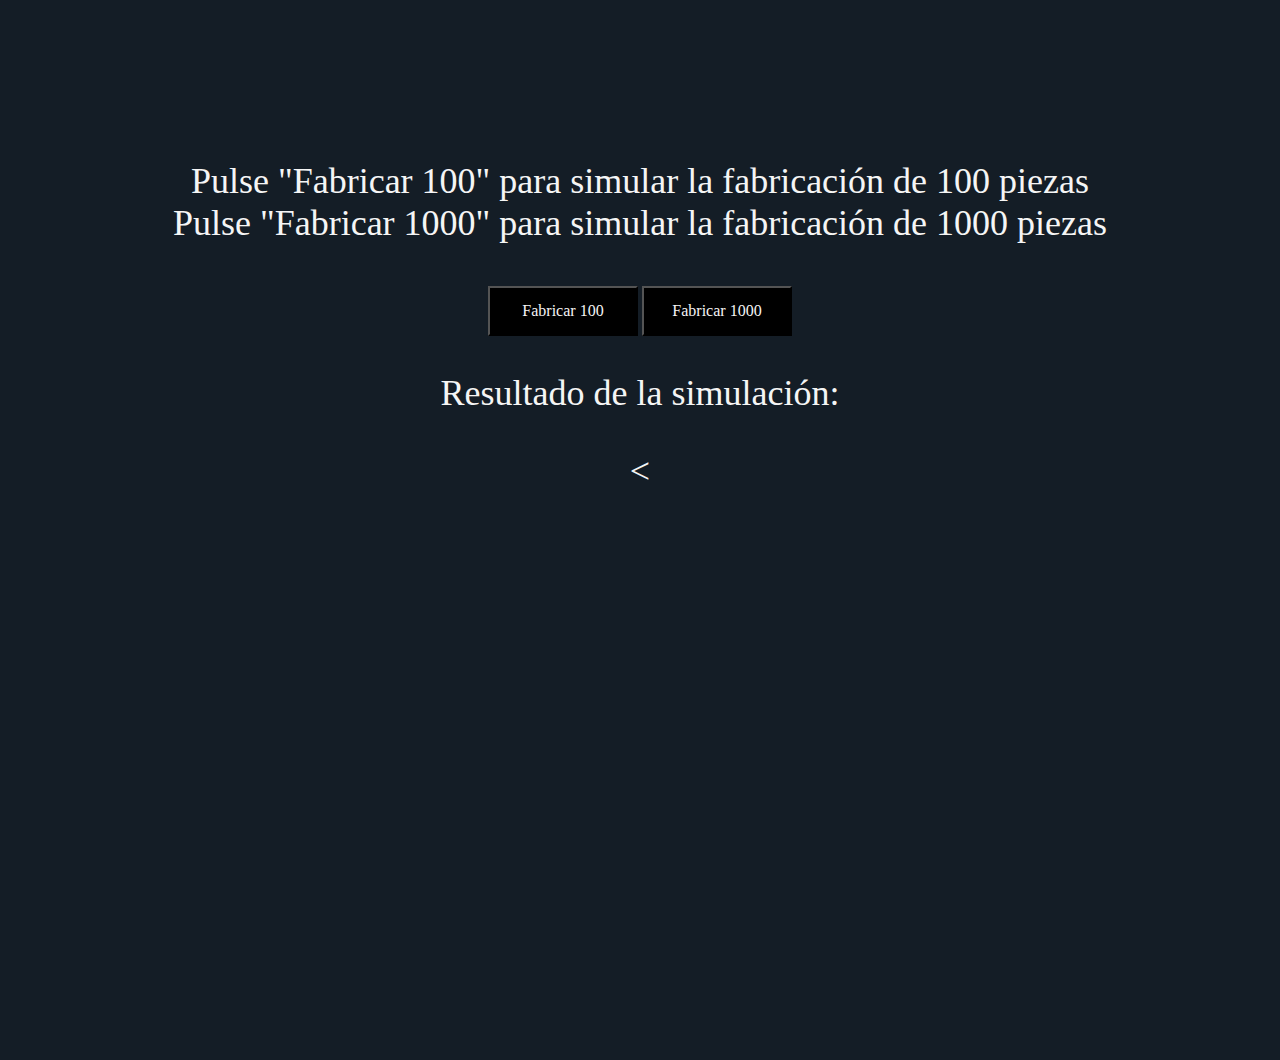
==== index.html @ ab7b72ac "good graces" ====
<html lang="es">
<head>
    <meta charset="UTF-8">
    <meta name="viewport" content="width=device-width, initial-scale=1.0">
    <meta name="autor" content = "Lucas Joglar y Lucía Andrés"/>
    <title>🏭Fábrica🏭</title>
    <link rel="stylesheet" href="Fabrica.css">
    <!--<script src= "fabrica.js" type="text/javascript"></script>-->
</head>
<body>
    <div class="side-image left-image"></div>
    <div class="side-image right-image"></div>
    <h1 class="titulo">
        <span class="coche"> 🚗 &nbsp;&nbsp;&nbsp;&nbsp;    🚗&nbsp;&nbsp;&nbsp;&nbsp;     🚗&nbsp;&nbsp;&nbsp;&nbsp;     🚗 &nbsp;&nbsp;&nbsp;&nbsp;    🚗    &nbsp;&nbsp;&nbsp;&nbsp; 🚗 &nbsp;&nbsp;&nbsp;&nbsp;    🚗&nbsp;&nbsp;&nbsp;&nbsp;     🚗</span> 
    </h1>
    <div class= "contenedora">
        <div class="texto">
            Pulse "Fabricar 100" para simular la fabricación de 100 piezas <br>
            Pulse "Fabricar 1000" para simular la fabricación de 1000 piezas <br><br>
        </div>
        <button  id="botonF100">Fabricar 100</button>
        <button  id="botonF1000">Fabricar 1000</button>
        <div class="texto">
            <p>Resultado de la simulación:</p>
            <div id="resultado"></div> <
        </div>
        <script src= "fabrica.js" type="text/javascript"></script> <!--si el script esta arriba(como lo señalado en el power point), el código no funciona
    </div>

</body>
</html>
---- Fabrica.css ----
.contenedora{
	text-align: center;
	padding: 5em 0;
}
.coche {
    position: fixed;
    top: 10px;
    left: -100px; /* Empieza fuera de la pantalla a la izquierda */
    font-size: 2em;
    display: none; /* Oculto inicialmente */
}
.coche.animate {
    display: block;
    animation: moverCoche 10s linear forwards; /* El coche se mueve solo una vez */
}
@keyframes moverCoche {
    0% {
        transform: translateX(-100%);
    }
    100% {
        transform: translateX(150vw);
    }
}
.texto{
	font-size: 36px ;
	font-family: "Times New Roman", Times, serif;
}
body {
   /* background-color: black; /* Cambia este color por el que desees 
    margin: 0;
    padding: 0;*/
    color: whitesmoke;
    background-color: #141d26;
    background-size: cover; /* Hace que la imagen cubra todo el fondo */
    background-position: center; /* Centra la imagen */
    height: 100vh; /* Altura del 100% de la ventana */
    margin: 80; /* Elimina el margen por defecto */
}
#botonF100 {
    width: 150px;         
    height: 50px;         
    font-size: 16px;      
    padding: 10px 20px;   
    font-family: "Times New Roman", Times, serif;
    color: whitesmoke;
    background-color: black;
}

#botonF1000 {
    width: 150px;         
    height: 50px;         
    font-size: 16px;     
    padding: 10px 20px;   
    font-family: "Times New Roman", Times, serif;
    color: whitesmoke;
    background-color: black;
}
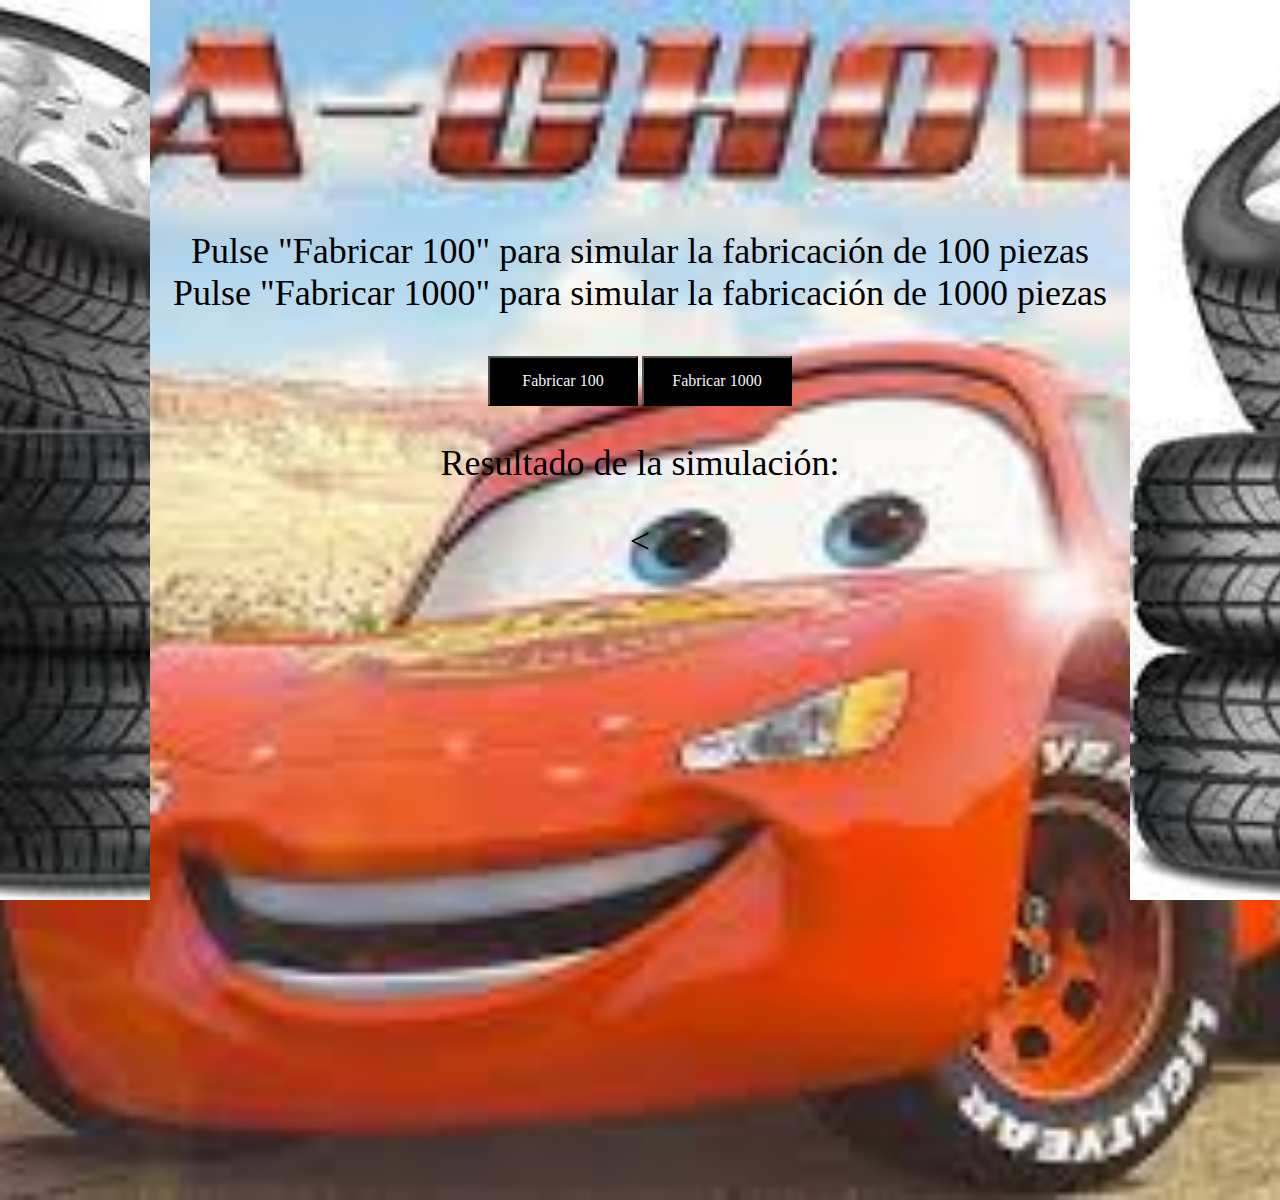
==== commit 839f966d: "no" ====
--- a/index.html
+++ b/index.html
@@ -24,7 +24,7 @@
             <p>Resultado de la simulación:</p>
             <div id="resultado"></div> <
         </div>
-        <script src= "fabrica.js" type="text/javascript"></script> <!--si el script esta arriba(como lo señalado en el power point), el código no funciona
+        <script src= "fabrica.js" type="text/javascript"></script> <!--si el script esta arriba(como lo señalado en el power point), el código no funciona-->
     </div>
 
 </body>
--- a/Fabrica.css
+++ b/Fabrica.css
@@ -15,34 +15,37 @@
 }
 @keyframes moverCoche {
     0% {
-        transform: translateX(-100%);
+        transform: translateX(100%);
     }
     100% {
-        transform: translateX(150vw);
+        transform: translateX(-150vw);
     }
 }
 .texto{
 	font-size: 36px ;
-	font-family: "Times New Roman", Times, serif;
+	/*font-family: "Times New Roman", Times, serif;*/
+    font-family: "Comic Sans MS", "Comic Sans", cursive;
 }
 body {
    /* background-color: black; /* Cambia este color por el que desees 
     margin: 0;
     padding: 0;*/
-    color: whitesmoke;
+    /*color: whitesmoke;
     background-color: #141d26;
     background-size: cover; /* Hace que la imagen cubra todo el fondo */
-    background-position: center; /* Centra la imagen */
+    background-image: url(l.jpeg);
+    background-size: cover; /* Scales image to cover the full background */
+    background-repeat: no-repeat; /* Prevents image from repeating */
+    background-position: center; /* Centers image on the page */
     height: 100vh; /* Altura del 100% de la ventana */
-    margin: 80; /* Elimina el margen por defecto */
+    margin: 150; /* Elimina el margen por defecto */
 }
 #botonF100 {
     width: 150px;         
     height: 50px;         
     font-size: 16px;      
     padding: 10px 20px;   
-    font-family: "Times New Roman", Times, serif;
-    color: whitesmoke;
+    font-family: "Comic Sans MS", "Comic Sans", cursive;    color: whitesmoke;
     background-color: black;
 }
 
@@ -51,7 +54,27 @@
     height: 50px;         
     font-size: 16px;     
     padding: 10px 20px;   
-    font-family: "Times New Roman", Times, serif;
+    font-family: "Comic Sans MS", "Comic Sans", cursive;
     color: whitesmoke;
     background-color: black;
+}
+
+.side-image {
+    position: fixed;
+    top: 0;
+    width: 150px;
+    height: 100%;
+    background-size: cover;
+    background-repeat: no-repeat;
+     z-index: -1;
+ }
+    /* Imagen izquierda */
+.left-image {
+    left: 0;
+    background-image: url('ruedai (1).jpg');
+}
+    /* Imagen derecha */
+.right-image {
+    right: 0;
+    background-image: url('ruedas.jpeg');
 }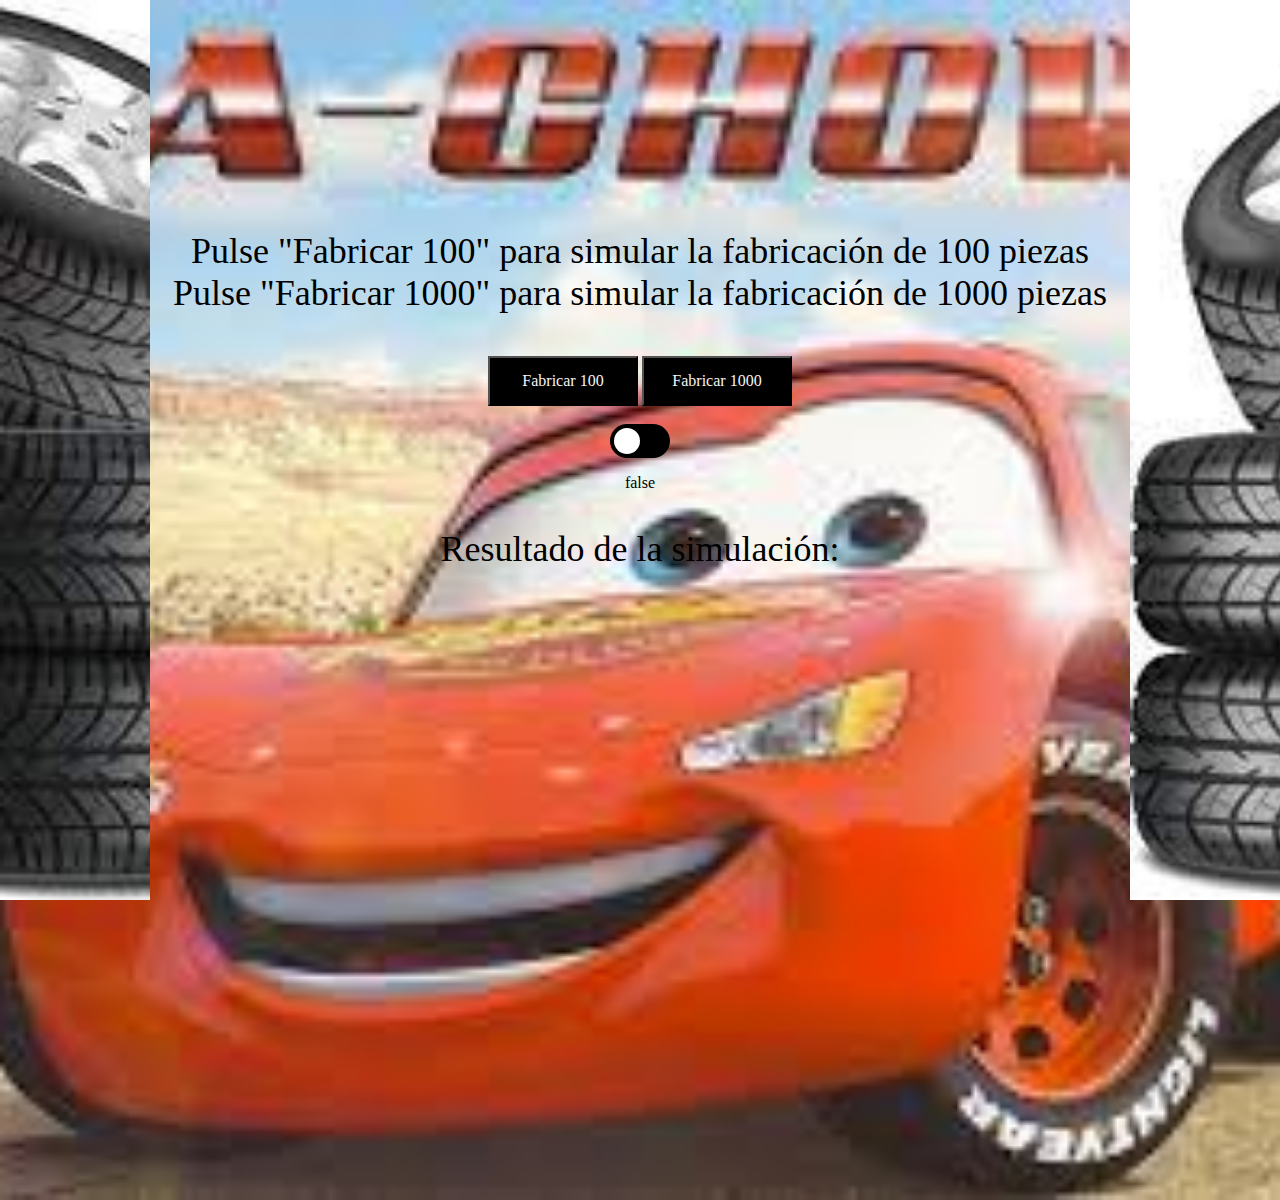
==== commit c1f68201: "slider" ====
--- a/index.html
+++ b/index.html
@@ -19,12 +19,36 @@
             Pulse "Fabricar 1000" para simular la fabricación de 1000 piezas <br><br>
         </div>
         <button  id="botonF100">Fabricar 100</button>
-        <button  id="botonF1000">Fabricar 1000</button>
+        <button  id="botonF1000">Fabricar 1000</button> <br><br>
+
+
+        <label class="switch">
+          <input type="checkbox" id="sliderCheckbox">
+          <span class="slider"></span>
+        </label>
+
+        <!-- Borrar, solo es para comprobar-->
+        <p><span id="sliderValue">false</span></p>
+
+
         <div class="texto">
             <p>Resultado de la simulación:</p>
-            <div id="resultado"></div> <
+            <div id="resultado"></div> 
         </div>
         <script src= "fabrica.js" type="text/javascript"></script> <!--si el script esta arriba(como lo señalado en el power point), el código no funciona-->
+        <script>
+          // Seleccionamos el checkbox y el span donde mostraremos el valor
+          const sliderCheckbox = document.getElementById('sliderCheckbox');
+          const sliderValue = document.getElementById('sliderValue');
+
+          // Función que actualiza el valor del slider
+          function updateSliderValue() {
+            sliderValue.textContent = sliderCheckbox.checked ? 'true' : 'false';
+          }
+
+          // Evento para cuando cambia el estado del slider
+          sliderCheckbox.addEventListener('change', updateSliderValue);
+        </script>
     </div>
 
 </body>
--- a/Fabrica.css
+++ b/Fabrica.css
@@ -77,4 +77,43 @@
 .right-image {
     right: 0;
     background-image: url('ruedas.jpeg');
+}
+.switch {
+    position: relative;
+    display: inline-block;
+    width: 60px;
+    height: 34px;
+}
+.switch input {
+    opacity: 0;
+    width: 0;
+    height: 0;
+}
+.slider {
+    position: absolute;
+    cursor: pointer;
+    top: 0;
+    left: 0;
+    right: 0;
+    bottom: 0;
+    background-color: black;
+    transition: .4s;
+    border-radius: 34px;
+}
+.slider:before {
+    position: absolute;
+    content: "";
+    height: 26px;
+    width: 26px;
+    left: 4px;
+    bottom: 4px;
+    background-color: white;
+    transition: .4s;
+    border-radius: 50%;
+}
+input:checked + .slider {
+     background-color: purple;
+ }
+input:checked + .slider:before {
+    transform: translateX(26px);
 }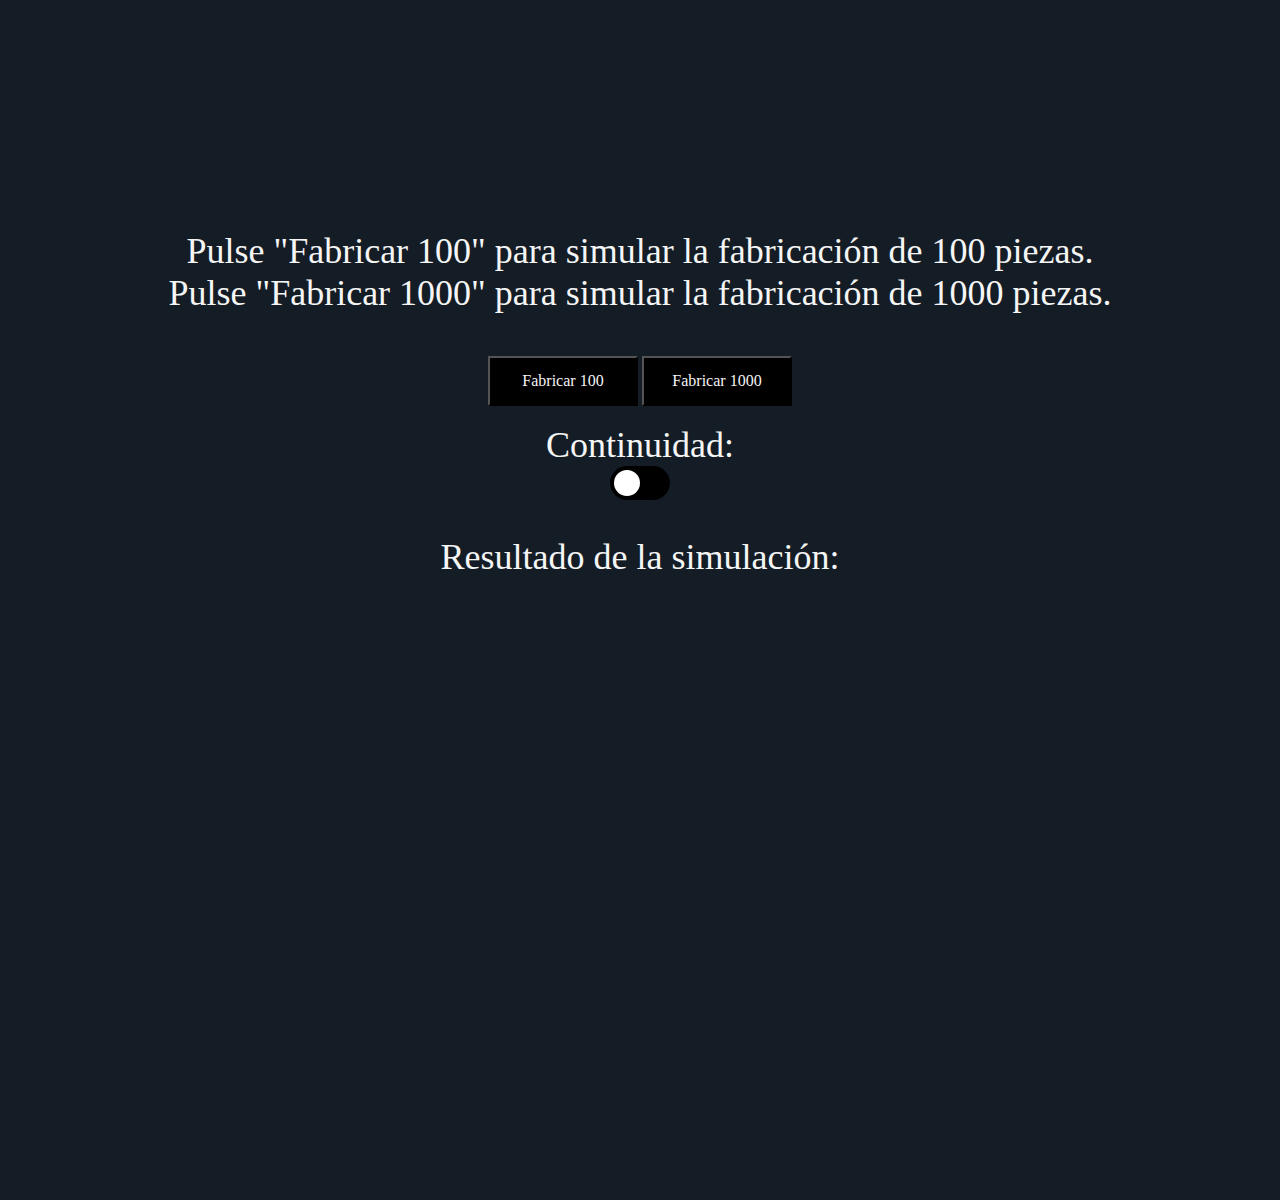
==== commit 350af157: "Add files via upload" ====
--- a/index.html
+++ b/index.html
@@ -8,47 +8,33 @@
     <!--<script src= "fabrica.js" type="text/javascript"></script>-->
 </head>
 <body>
-    <div class="side-image left-image"></div>
-    <div class="side-image right-image"></div>
+   <!-- <div class="side-image left-image"></div>-->
+   <!-- <div class="side-image right-image"></div>-->
     <h1 class="titulo">
         <span class="coche"> 🚗 &nbsp;&nbsp;&nbsp;&nbsp;    🚗&nbsp;&nbsp;&nbsp;&nbsp;     🚗&nbsp;&nbsp;&nbsp;&nbsp;     🚗 &nbsp;&nbsp;&nbsp;&nbsp;    🚗    &nbsp;&nbsp;&nbsp;&nbsp; 🚗 &nbsp;&nbsp;&nbsp;&nbsp;    🚗&nbsp;&nbsp;&nbsp;&nbsp;     🚗</span> 
     </h1>
     <div class= "contenedora">
         <div class="texto">
-            Pulse "Fabricar 100" para simular la fabricación de 100 piezas <br>
-            Pulse "Fabricar 1000" para simular la fabricación de 1000 piezas <br><br>
+            Pulse "Fabricar 100" para simular la fabricación de 100 piezas. <br>
+            Pulse "Fabricar 1000" para simular la fabricación de 1000 piezas. <br><br>
         </div>
         <button  id="botonF100">Fabricar 100</button>
         <button  id="botonF1000">Fabricar 1000</button> <br><br>
 
+       <div class ="texto">
+        Continuidad: <br>           
+       </div> 
 
         <label class="switch">
           <input type="checkbox" id="sliderCheckbox">
           <span class="slider"></span>
         </label>
 
-        <!-- Borrar, solo es para comprobar-->
-        <p><span id="sliderValue">false</span></p>
-
-
         <div class="texto">
             <p>Resultado de la simulación:</p>
             <div id="resultado"></div> 
         </div>
         <script src= "fabrica.js" type="text/javascript"></script> <!--si el script esta arriba(como lo señalado en el power point), el código no funciona-->
-        <script>
-          // Seleccionamos el checkbox y el span donde mostraremos el valor
-          const sliderCheckbox = document.getElementById('sliderCheckbox');
-          const sliderValue = document.getElementById('sliderValue');
-
-          // Función que actualiza el valor del slider
-          function updateSliderValue() {
-            sliderValue.textContent = sliderCheckbox.checked ? 'true' : 'false';
-          }
-
-          // Evento para cuando cambia el estado del slider
-          sliderCheckbox.addEventListener('change', updateSliderValue);
-        </script>
     </div>
 
 </body>
--- a/Fabrica.css
+++ b/Fabrica.css
@@ -23,18 +23,18 @@
 }
 .texto{
 	font-size: 36px ;
-	/*font-family: "Times New Roman", Times, serif;*/
-    font-family: "Comic Sans MS", "Comic Sans", cursive;
+	font-family: "Times New Roman", Times, serif;
+    /*font-family: "Comic Sans MS", "Comic Sans", cursive;*/
 }
 body {
-   /* background-color: black; /* Cambia este color por el que desees 
+    background-color: black; /* Cambia este color por el que desees */
     margin: 0;
-    padding: 0;*/
-    /*color: whitesmoke;
+    padding: 0;
+    color: whitesmoke;
     background-color: #141d26;
-    background-size: cover; /* Hace que la imagen cubra todo el fondo */
-    background-image: url(l.jpeg);
-    background-size: cover; /* Scales image to cover the full background */
+    background-size: cover; /* Hace que la imagen cubra todo el fondo 
+    /*background-image: url(l.jpeg);
+    background-size: cover;  Scales image to cover the full background */
     background-repeat: no-repeat; /* Prevents image from repeating */
     background-position: center; /* Centers image on the page */
     height: 100vh; /* Altura del 100% de la ventana */
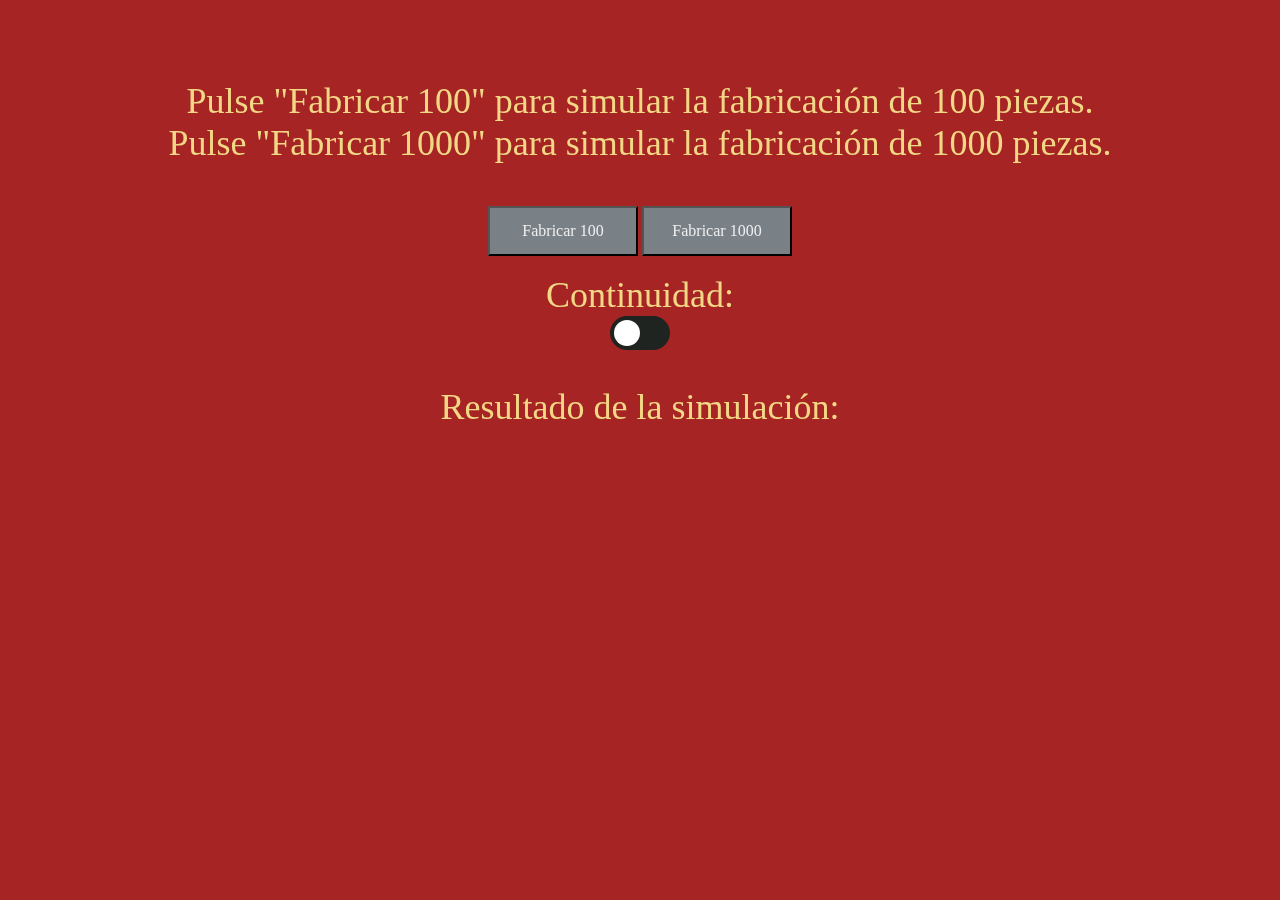
==== commit ec292dbe: "rayo mcqueen" ====
--- a/index.html
+++ b/index.html
@@ -8,8 +8,8 @@
     <!--<script src= "fabrica.js" type="text/javascript"></script>-->
 </head>
 <body>
-   <!-- <div class="side-image left-image"></div>-->
-   <!-- <div class="side-image right-image"></div>-->
+    <div class="side-image left-image"></div>
+    <div class="side-image right-image"></div>
     <h1 class="titulo">
         <span class="coche"> 🚗 &nbsp;&nbsp;&nbsp;&nbsp;    🚗&nbsp;&nbsp;&nbsp;&nbsp;     🚗&nbsp;&nbsp;&nbsp;&nbsp;     🚗 &nbsp;&nbsp;&nbsp;&nbsp;    🚗    &nbsp;&nbsp;&nbsp;&nbsp; 🚗 &nbsp;&nbsp;&nbsp;&nbsp;    🚗&nbsp;&nbsp;&nbsp;&nbsp;     🚗</span> 
     </h1>
--- a/Fabrica.css
+++ b/Fabrica.css
@@ -3,7 +3,7 @@
 	padding: 5em 0;
 }
 .coche {
-    position: fixed;
+    position: static;
     top: 10px;
     left: -100px; /* Empieza fuera de la pantalla a la izquierda */
     font-size: 2em;
@@ -24,29 +24,28 @@
 .texto{
 	font-size: 36px ;
 	font-family: "Times New Roman", Times, serif;
-    /*font-family: "Comic Sans MS", "Comic Sans", cursive;*/
 }
 body {
-    background-color: black; /* Cambia este color por el que desees */
     margin: 0;
     padding: 0;
-    color: whitesmoke;
-    background-color: #141d26;
-    background-size: cover; /* Hace que la imagen cubra todo el fondo 
+    color: #F2D785;
+    background-color:  #A62424;
+    /*background-size: cover; /* Hace que la imagen cubra todo el fondo 
     /*background-image: url(l.jpeg);
     background-size: cover;  Scales image to cover the full background */
-    background-repeat: no-repeat; /* Prevents image from repeating */
-    background-position: center; /* Centers image on the page */
-    height: 100vh; /* Altura del 100% de la ventana */
-    margin: 150; /* Elimina el margen por defecto */
+    /*background-repeat: no-repeat; /* Prevents image from repeating */
+    /*background-position: center; /* Centers image on the page */
+    /*height: 100vh; /* Altura del 100% de la ventana */
+    /*margin: 150; /* Elimina el margen por defecto */
 }
 #botonF100 {
     width: 150px;         
     height: 50px;         
     font-size: 16px;      
     padding: 10px 20px;   
-    font-family: "Comic Sans MS", "Comic Sans", cursive;    color: whitesmoke;
-    background-color: black;
+    font-family: "Comic Sans MS", "Comic Sans", cursive;    
+    color: #eeeeeeff;
+    background-color: #798086ff;
 }
 
 #botonF1000 {
@@ -55,8 +54,8 @@
     font-size: 16px;     
     padding: 10px 20px;   
     font-family: "Comic Sans MS", "Comic Sans", cursive;
-    color: whitesmoke;
-    background-color: black;
+    color: #eeeeeeff;
+    background-color: #798086ff;
 }
 
 .side-image {
@@ -67,16 +66,17 @@
     background-size: cover;
     background-repeat: no-repeat;
      z-index: -1;
+     color: #F2D785;
  }
     /* Imagen izquierda */
 .left-image {
     left: 0;
-    background-image: url('ruedai (1).jpg');
+     color: #F2D785;
 }
     /* Imagen derecha */
 .right-image {
     right: 0;
-    background-image: url('ruedas.jpeg');
+    color: #F2D785;
 }
 .switch {
     position: relative;
@@ -96,7 +96,7 @@
     left: 0;
     right: 0;
     bottom: 0;
-    background-color: black;
+    background-color: #1f2421ff;
     transition: .4s;
     border-radius: 34px;
 }
@@ -112,7 +112,7 @@
     border-radius: 50%;
 }
 input:checked + .slider {
-     background-color: purple;
+     background-color: #0088ff;
  }
 input:checked + .slider:before {
     transform: translateX(26px);
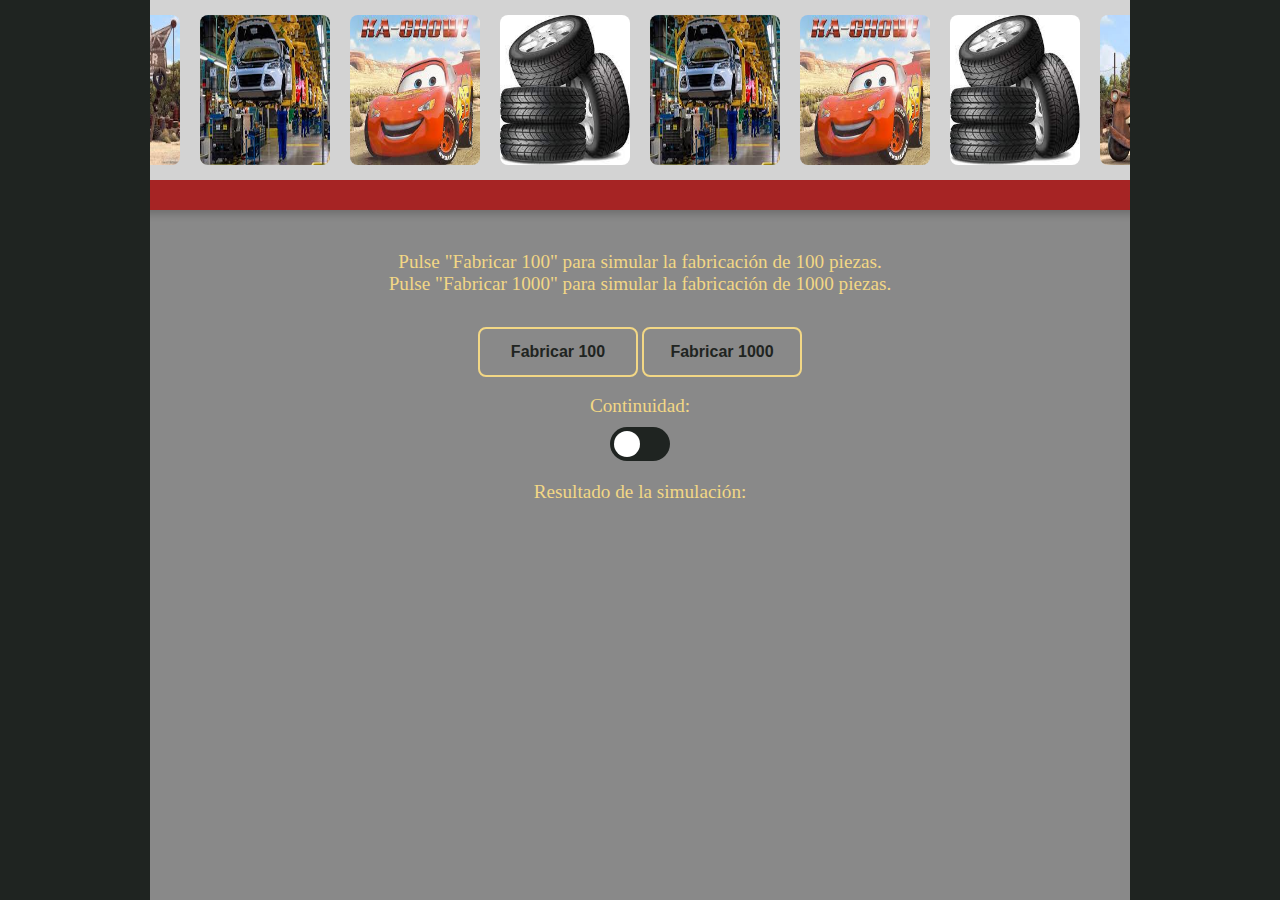
==== commit a99a1819: "cambios esteticos dramaticos" ====
--- a/index.html
+++ b/index.html
@@ -5,11 +5,26 @@
     <meta name="autor" content = "Lucas Joglar y Lucía Andrés"/>
     <title>🏭Fábrica🏭</title>
     <link rel="stylesheet" href="Fabrica.css">
-    <!--<script src= "fabrica.js" type="text/javascript"></script>-->
 </head>
 <body>
+
+    <div class="top-images">
+        <img src="m.jfif" alt="Imagen 1" class="top-image">
+        <img src="c1.jfif" alt="Imagen 1" class="top-image">
+        <img src="l.jfif" alt="Imagen 1" class="top-image">
+        <img src="ruedas.jpeg"e alt="Imagen 2" class="top-image">
+        <img src="c1.jfif" alt="Imagen 1" class="top-image">
+        <img src="l.jfif" alt="Imagen 1" class="top-image">
+        <img src="ruedas.jpeg"e alt="Imagen 2" class="top-image">
+        <img src="m.jfif" alt="Imagen 1" class="top-image">
+
+    </div>
+
+
     <div class="side-image left-image"></div>
     <div class="side-image right-image"></div>
+
+
     <h1 class="titulo">
         <span class="coche"> 🚗 &nbsp;&nbsp;&nbsp;&nbsp;    🚗&nbsp;&nbsp;&nbsp;&nbsp;     🚗&nbsp;&nbsp;&nbsp;&nbsp;     🚗 &nbsp;&nbsp;&nbsp;&nbsp;    🚗    &nbsp;&nbsp;&nbsp;&nbsp; 🚗 &nbsp;&nbsp;&nbsp;&nbsp;    🚗&nbsp;&nbsp;&nbsp;&nbsp;     🚗</span> 
     </h1>
--- a/Fabrica.css
+++ b/Fabrica.css
@@ -1,63 +1,81 @@
-.contenedora{
-	text-align: center;
-	padding: 5em 0;
+body {
+    margin: 0;
+    padding: 0;
+    color: #F2D785;
+    background-color: #898989; /* Fondo gris oscuro en toda la página */
+}
+.top-images {
+    display: flex;
+    justify-content: center;
+    gap: 20px;
+    padding: 15px;
+    background-color: #d3d3d3; 
+    border-bottom: 30px solid #A62424; /* Línea inferior de color coordinado */
+    box-shadow: 0 4px 8px rgba(0, 0, 0, 0.2); 
+}
+.top-image {
+    width: 130px; 
+    height: auto;
+    border-radius: 8px; 
+    transition: transform 0.3s ease;
+}
+.top-image:hover {
+    transform: scale(1.05); 
 }
 .coche {
-    position: static;
-    top: 10px;
-    left: -100px; /* Empieza fuera de la pantalla a la izquierda */
-    font-size: 2em;
-    display: none; /* Oculto inicialmente */
+    position: absolute;
+    top: 140px;
+    left: 0;
+    font-size: 1.5em; /* Tamaño más pequeño para ser más sutil */
+    color: #ffcc00; /* Amarillo dorado para buen contraste */
+    opacity: 0.9;
+    display: none;
 }
+
 .coche.animate {
     display: block;
-    animation: moverCoche 10s linear forwards; /* El coche se mueve solo una vez */
+    animation: moverCoche 10s linear forwards;
 }
+
 @keyframes moverCoche {
     0% {
-        transform: translateX(100%);
+        transform: translateX(150%);
     }
     100% {
         transform: translateX(-150vw);
     }
 }
-.texto{
-	font-size: 36px ;
-	font-family: "Times New Roman", Times, serif;
+
+.contenedora {
+    text-align: center;
+    padding: 20px 0;
 }
-body {
-    margin: 0;
-    padding: 0;
-    color: #F2D785;
-    background-color:  #A62424;
-    /*background-size: cover; /* Hace que la imagen cubra todo el fondo 
-    /*background-image: url(l.jpeg);
-    background-size: cover;  Scales image to cover the full background */
-    /*background-repeat: no-repeat; /* Prevents image from repeating */
-    /*background-position: center; /* Centers image on the page */
-    /*height: 100vh; /* Altura del 100% de la ventana */
-    /*margin: 150; /* Elimina el margen por defecto */
+.texto {
+    font-size: 1.2em;
+    color: #f2d785;
+    font-family: "Georgia", serif;
+    margin-bottom: 10px;
 }
-#botonF100 {
-    width: 150px;         
-    height: 50px;         
-    font-size: 16px;      
-    padding: 10px 20px;   
-    font-family: "Comic Sans MS", "Comic Sans", cursive;    
-    color: #eeeeeeff;
-    background-color: #798086ff;
+#botonF100, #botonF1000 {
+    width: 160px;
+    height: 50px;
+    font-size: 1em;
+    font-weight: 700;
+    color: #1f2421;
+    background-size: 100% 100%;
+    background-repeat: no-repeat;
+    background-color: transparent;
+    border: 2px solid #f2d785; 
+    border-radius: 8px;
+    transition: background-color 0.3s ease, transform 0.2s ease;
+    cursor: pointer;
 }
 
-#botonF1000 {
-    width: 150px;         
-    height: 50px;         
-    font-size: 16px;     
-    padding: 10px 20px;   
-    font-family: "Comic Sans MS", "Comic Sans", cursive;
-    color: #eeeeeeff;
-    background-color: #798086ff;
+#botonF100:hover, #botonF1000:hover {
+    transform: scale(1.05); /* Efecto de agrandamiento */
+    background-color: #f2d785; /* Fondo al pasar el cursor */
+    color: #1f2421; /* Color de texto contrastante */
 }
-
 .side-image {
     position: fixed;
     top: 0;
@@ -65,18 +83,13 @@
     height: 100%;
     background-size: cover;
     background-repeat: no-repeat;
-     z-index: -1;
-     color: #F2D785;
- }
-    /* Imagen izquierda */
+    background-color: #1f2421;
+}
 .left-image {
     left: 0;
-     color: #F2D785;
 }
-    /* Imagen derecha */
 .right-image {
     right: 0;
-    color: #F2D785;
 }
 .switch {
     position: relative;
@@ -84,11 +97,7 @@
     width: 60px;
     height: 34px;
 }
-.switch input {
-    opacity: 0;
-    width: 0;
-    height: 0;
-}
+
 .slider {
     position: absolute;
     cursor: pointer;
@@ -96,10 +105,11 @@
     left: 0;
     right: 0;
     bottom: 0;
-    background-color: #1f2421ff;
+    background-color: #1f2421;
     transition: .4s;
     border-radius: 34px;
 }
+
 .slider:before {
     position: absolute;
     content: "";
@@ -111,9 +121,11 @@
     transition: .4s;
     border-radius: 50%;
 }
+
 input:checked + .slider {
-     background-color: #0088ff;
- }
+    background-color: #ffcc00; /* Cambio de color cuando está activado */
+}
+
 input:checked + .slider:before {
     transform: translateX(26px);
-}+}
